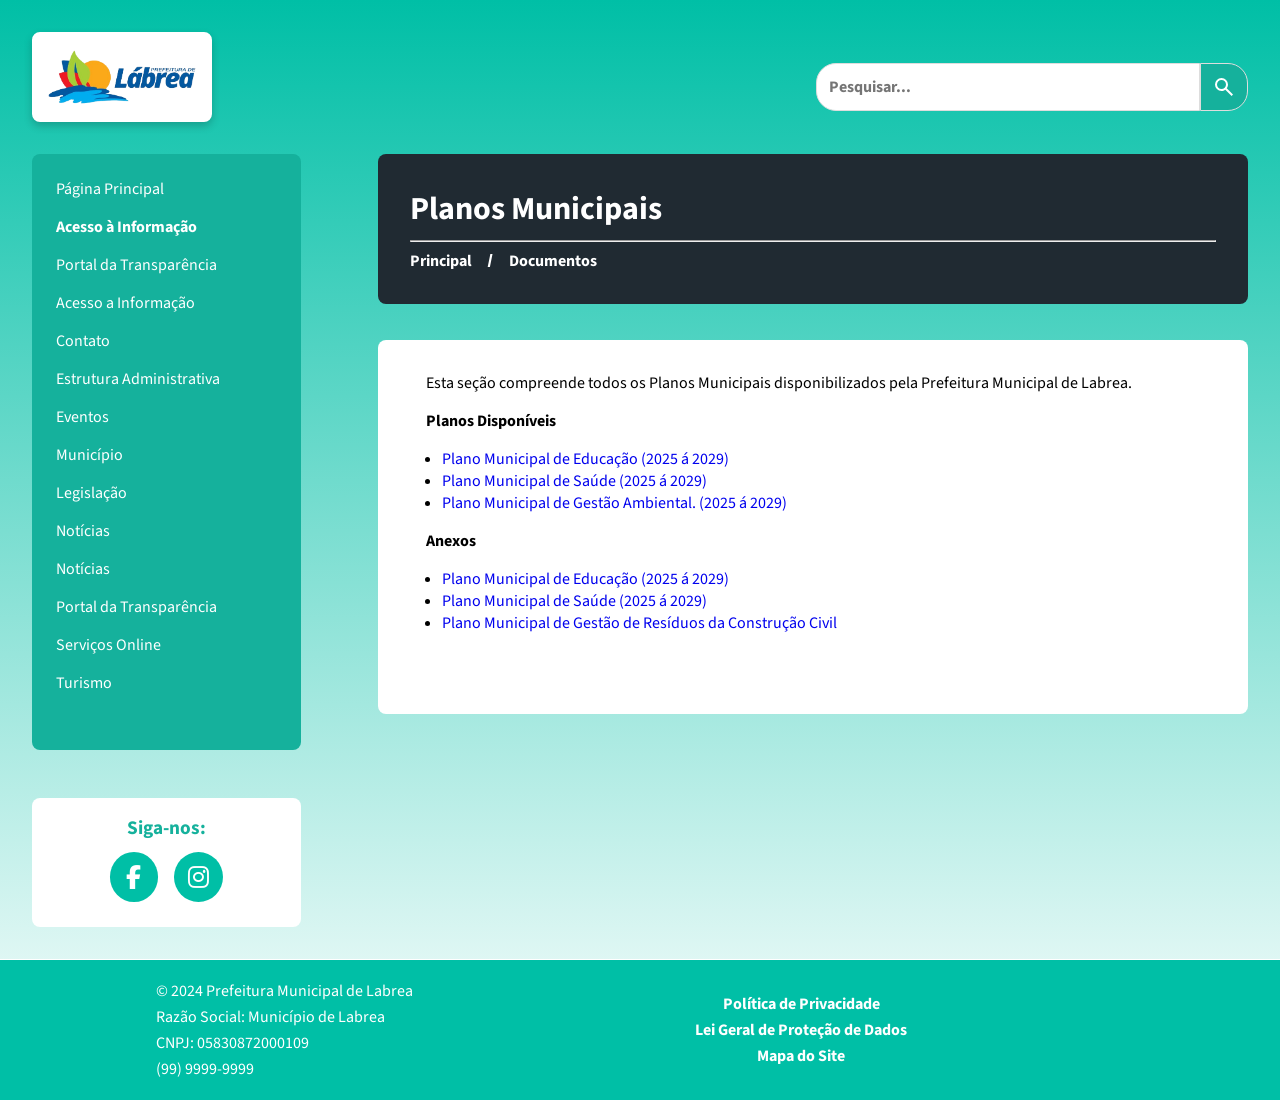
==== index.html @ 76fd321d "Update and rename indexhtml to index.html" ====
<!DOCTYPE html>
<html lang="pt-BR">
<head>
    <meta charset="UTF-8">
    <meta name="viewport" content="width=device-width, initial-scale=1.0">
    <title>Planos Municipais - Prefeitura de Labrea</title>
    <link rel="shortcut icon" href="img/teste.png" type="image/x-icon">
    <link rel="stylesheet" href="styles1.css">
    <link rel="stylesheet" href="footer.css">
    <link rel="stylesheet" href="https://cdnjs.cloudflare.com/ajax/libs/font-awesome/6.4.0/css/all.min.css">
    <link rel="preconnect" href="https://fonts.googleapis.com">
    <link rel="preconnect" href="https://fonts.gstatic.com" crossorigin>
    <link href="https://fonts.googleapis.com/css2?family=Source+Sans+3:ital,wght@0,200..900;1,200..900&display=swap" rel="stylesheet">
</head>
<body>
    <header>
        <div class="logo">
            <img src="img/imglbr-removebg-preview.png" alt="Logo da Prefeitura">
        </div>
        <div class="search-container">
            <input type="text" placeholder="Pesquisar...">
            <button></button>
        </div>
        
    </header>

    <main>
        <button class="sidebar-toggle" aria-label="Toggle sidebar">MENU ☰</button>
        <aside class="sidebar">
            <nav>
                <ul>
                    <li><a href="#">Página Principal</a></li>
                    <li><a href="#"><strong>Acesso à Informação</strong></a></li>
                    <li><a href="#">Portal da Transparência</a></li>
                    <!-- Outras opções de navegação -->
                </ul>
                <ul>
                    <li><a href="#acesso-informacao">Acesso a Informação</a></li>
                    <li><a href="#contato">Contato</a></li>
                    <li><a href="#estrutura-administrativa">Estrutura Administrativa</a></li>
                    <li><a href="#eventos">Eventos</a></li>
                    <li>
                        <a href="#">Município</a>
                        <ul class="sub-menu">
                            <li><a href="#dados_oficiais">Dados Oficiais</a></li>
                            <li><a href="#dados_historicos">Dados Históricos</a></li>
                            <li><a href="#prefeitura">Prefeitura</a></li>
                        </ul>
                    </li>
                    <li><a href="#legislacao">Legislação</a></li>
                    <li><a href="#licitacoes">Notícias</a></li>
                    <li><a href="#noticias">Notícias</a></li>
                    <li><a href="#portal-transparencia">Portal da Transparência</a></li>
                    <li><a href="#servicos-online">Serviços Online</a></li>
                    <li><a href="#turismo">Turismo</a></li>
                </ul>
            </nav>
        </aside>
        <section class="content">
            <article id="title">
                <h2 id="titlet">Planos Municipais</h2>
                <hr>
                <div id="subtitle">
                    <a href="#">
                        <h3 class="subt">Principal</h3>
                    </a>
                    <h3>/</h3>
                    <a href="#">
                        <h3 class="subt">Documentos</h3>
                    </a>
                </div>
            </article>
            <article id="artbody">
                <p class="artp">Esta seção compreende todos os Planos Municipais disponibilizados pela Prefeitura Municipal de Labrea.</p>
                
                <h3 class="artp">Planos Disponíveis</h3>
                <ul id="artul">
                    <li><a href="#">Plano Municipal de Educação (2025 á 2029)</a></li>
                    <li><a href="#">Plano Municipal de Saúde (2025 á 2029)</a></li>
                    <li><a href="#">Plano Municipal de Gestão Ambiental. (2025 á 2029)</a></li>
                    <!-- Mais planos -->
                </ul>
                <h3 class="artp">Anexos</h3>
                <ul id="artul">
                    <li><a href="plano_educacao.pdf" target="_blank">Plano Municipal de Educação (2025 á 2029)</a></li>
                    <li><a href="plano_saude.pdf" target="_blank">Plano Municipal de Saúde (2025 á 2029)</a></li>
                    <li><a href="plano_residuos.pdf" target="_blank">Plano Municipal de Gestão de Resíduos da Construção Civil</a></li>
                    <!-- Mais anexos -->
                </ul>
            </article>
        </section>
        <div class="social-media">
            <p>Siga-nos:</p>
            <div id="social-mediasub">
                <a href="#" class="social-icon facebook"><i class="fab fa-facebook-f"></i></a>
                <a href="#" class="social-icon instagram"><i class="fab fa-instagram"></i></a>
            </div>
        </div>
    </main>
    <footer>
        <div class="footer-wrapper">
            <!-- Seção alinhada à esquerda -->
            <div class="footer-info-left">
                <p>&copy; 2024 Prefeitura Municipal de Labrea</p>
                <p>Razão Social: Município de Labrea</p>
                <p>CNPJ: 05830872000109</p>
                <p>(99) 9999-9999</p>
            </div>
    
            <!-- Seção centralizada -->
            <div class="footer-info-center">
                <p><a href="#">Política de Privacidade</a></p>
                <p><a href="#">Lei Geral de Proteção de Dados</a></p>
                <p><a href="#">Mapa do Site</a></p>
            </div>
        </div>
    </footer>
    <script>
        document.querySelector('.sidebar-toggle').addEventListener('click', function () {
        const sidebar = document.querySelector('.sidebar');
        sidebar.classList.toggle('active');
         });
    </script>
</body>
</html>
---- styles1.css ----
/* Reset básico e configuração de fonte */
* {
    margin: 0;
    padding: 0;
    box-sizing: border-box;
    text-decoration: none;
}

body {
    background: linear-gradient(to bottom, #00BFA6, #ffffff);
    background-repeat: no-repeat;
    background-size: cover;
    font-family: Arial, Helvetica, sans-serif;
}

main {
    display: grid;
    grid-template-columns: 1fr 1fr;
    gap: 1em;
    width: 100%;
    padding: 0em 2em;
}

header {
    display: flex;
    justify-content: space-between;
    align-items: center;
    flex-wrap: wrap;
    padding: 2rem;
}

.logo {
    display: flex;
    align-items: center;
    flex: 1; /* Faz o logo ocupar o máximo de espaço disponível à esquerda */
}

.logo img {
    width: 180px; /* Largura reduzida */
    height: 90px; /* Altura reduzida */
    border-radius: 8px; /* Bordas arredondadas ajustadas */
    border: 2px solid white; /* Adiciona uma borda branca ao logo */
    background-color: #ffffff; /* Adiciona um fundo branco ao logo */
    object-fit: cover; /* Garante que a imagem preencha o contêiner sem distorcer */
    box-shadow: 0 4px 8px rgba(0, 0, 0, 0.2); /* Adiciona uma sombra sutil para um efeito de profundidade */
}

.search-container {
    display: flex;
    justify-content: flex-end; /* Alinha a barra de pesquisa à direita */
    margin-top: 20px; /* Espaço acima da barra de pesquisa */
}

.search-container input[type="text"] {
    padding: 12px;
    border: 1px solid #ddd;
    border-radius: 20px 0 0 20px; /* Bordas arredondadas para um estilo mais moderno */
    width: 30vw; /* Largura do campo de pesquisa */
    font-size: 16px;
    outline: none; /* Remove o contorno padrão ao focar */
    transition: box-shadow 0.3s ease-in-out; /* Transição suave para o efeito de foco */
    color: #00BFA6;
    font-weight: bold;
    font-family: "Source Sans 3", sans-serif;
}

.search-container input[type="text"]:focus {
    box-shadow: 0 0 10px rgba(0, 255, 255, 0.8); /* Efeito de neon ao focar no campo de pesquisa */
    border-color: #00bfa6; /* Cor da borda ao focar */
}

.search-container button {
    background-image: url(img/search.svg);
    background-repeat: no-repeat;
    background-position: center;
    width: 3rem;
    padding: 12px;
    border: 1px solid #ddd;
    border-radius: 0 20px 20px 0; /* Bordas arredondadas apenas na direita */
    background-color: #15b19c;
    cursor: pointer;
    transition: background-color 0.3s, box-shadow 0.3s ease-in-out; /* Transição suave para hover */
}

.search-container button:hover {
    background-color: #004a80; /* Cor de fundo ao passar o mouse */
    box-shadow: 0 0 15px rgba(0, 255, 255, 0.8); /* Efeito de neon no botão ao passar o mouse */
}

aside{
    background-color: #15b19c;
    width: 21vw;
    border-radius: 0.5em;
    padding: 1rem;
}

aside a{
    color: white;
}

/* Estilos básicos da sidebar */
.sidebar nav ul {
    list-style-type: none;
    padding: 0;
}

.sidebar nav ul li {
    position: relative;
}

.sidebar nav ul li a {
    color: white;
    text-decoration: none;
    display: block;
    padding: 0.5rem;
    border-radius: 5px;
    transition: background-color 0.3s;
    width: 100%;
    font-family: "Source Sans 3", sans-serif;
}

.sidebar nav ul li a:hover {
    background-color: #0b443c;
    text-decoration: underline;
    width: 100%; /* Cor de fundo ao passar o mouse */
}

/* Oculta todos os submenus por padrão */
.sub-menu {
    display: none;
    list-style-type: none;
    padding: 0;
    margin: 0;
    position: absolute; /* Posiciona o submenu sobre o item pai */
    left: 100%; /* Faz com que o submenu apareça à direita do item pai */
    top: 0;
    border-radius: 0.5rem;
    background-color: #00bfa6;
    z-index: 999; /* Garante que o submenu apareça acima de outros elementos */
    font-family: "Source Sans 3", sans-serif;
}

/* Exibe o submenu quando o mouse passa sobre o item pai */
li:hover > .sub-menu {
    display: block;
}

/* Estilo para itens de submenu */
.sub-menu li {
    width:12rem;
    padding: 0.3rem;
}

.sub-menu li a {
    padding: 3em;
    background-color: #00bfa6;
    color: white;
    text-decoration: none;
    display: block;
    font-family: "Source Sans 3", sans-serif;
}

section {
    width: 68vw;
}

#title {
    background-color: #202A32;
    color: white;
    padding: 2rem;
    border-radius: 0.5em;
}

h2#titlet{
    font-size: 2em;
    font-family: "Source Sans 3", sans-serif;
}

h3.subt{
    font-size: 1rem;
    color: white;
    font-family: "Source Sans 3", sans-serif;
}

#subtitle {
    display: flex;
    gap: 1rem;
    flex-wrap: wrap;
}

hr {
    margin: 0.5em 0em;
}

#artbody {
    margin: 4vh 0vh;
    background-color: white;
    box-sizing: border-box;
    padding: 1rem 1rem 5rem;
    border-radius: 0.5em;
}

#artul{
    margin-left: 3em;
    font-family: "Source Sans 3", sans-serif;
}

.artp{
    margin: 1em 2em;
    font-size: 1rem;
    font-family: "Source Sans 3", sans-serif;
}

.social-media {
    background-color: white;
    width: 21vw;
    gap: 1em;
    border-radius: 0.5rem;
    text-align: center;
    padding: 1rem;
    color: #15b19c;
    font-weight: bold;
    font-size: 1.2em;
    margin: 2rem 0rem;
    font-family: "Source Sans 3", sans-serif;
}

.social-icon {
    display: flex;
    justify-content: center; /* Centraliza o ícone horizontalmente dentro do círculo */
    align-items: center; /* Centraliza o ícone verticalmente dentro do círculo */
    width: 50px; /* Tamanho do círculo */
    height: 50px; /* Tamanho do círculo */
    border-radius: 50%; /* Faz com que o círculo tenha bordas arredondadas */
    background-color: #00bfa6; /* Cor de fundo verde */
    color: white; /* Cor do ícone */
    font-size: 24px; /* Tamanho do ícone */
    text-decoration: none; /* Remove o sublinhado dos links */
    transition: background-color 0.3s, color 0.3s; /* Transições suaves */
}

.social-icon:hover {
    background-color: whitesmoke;
    color: #00bfa6; 
}

#social-mediasub {
    margin: 0 auto;
    padding: 0.5em 0em;
    display: flex;
    gap: 1rem;
    width: 48%;
}

.sidebar-toggle {
    display: none; /* Ocultar por padrão */
    background-color: #15b19c;
    color: white;
    border: none;
    width: 80vw;
    padding: 10px;
    font-size: 1.5rem;
    font-family: "Source Sans 3", sans-serif;
    cursor: pointer;
    border-radius: 0.5em;
}

@media (max-width: 1200px){
    .social-icon {
        background-color: white; 
        color: #00bfa6;
    }
    
    .social-icon:hover {
        background-color: rgba(245, 245, 245, 0);
        color: #00bfa6; 
    }
    
}

@media (max-width: 846px){
    main {
        display: flex;
        flex-wrap: wrap;
        justify-content: center; 
        align-items: center;
        gap: 1em;
        width: 100%;
        padding: 0em 2em;
    }
}

@media (max-width: 847px){

    header {
        display: flex;
        flex-direction: column; /* Alinha os itens verticalmente */
        justify-content: center; 
        align-items: center;
        border: none; /* Remova a borda se não for necessária */
    }
    .logo {
        margin: 0 auto;
    }

    aside{
        width: 70vw;
    }

    #social-mediasub {
        justify-content: center;
        align-items: center;
        flex-wrap: wrap;
    }
    .sidebar {
        display: none;
    }

    .sidebar-toggle {
        display: block; /* Mostrar o botão para telas menores */
    }

    .sidebar.active {
        display: block; /* Mostrar a sidebar quando ativa */
    }
    .sub-menu {
        left: 30%; /* Faz com que o submenu apareça à direita do item pai */
    }
    
}
---- footer.css ----
/* Estilização do footer */
footer {
    background-color: #00bfa6;
    color: #fff;
    padding: 1rem 0;
    text-align: center;
    position: relative;
    bottom: 0;
    width: 100%;
    min-height: 100px; /* Altura mínima para o footer */
    border-top: 1px solid #fff; /* Borda branca superior */
    z-index: 1000;
    font-family: "Source Sans 3", sans-serif;
}

/* Container principal do footer */
.footer-wrapper {
    max-width: 1000px;
    margin: 0 auto;
    padding: 0 1rem;
    display: flex;
    justify-content: space-between;
    align-items: center;
}

/* Seção com informações à esquerda */
.footer-info-left {
    flex: 1;
    text-align: left;
}

/* Seção com informações no centro */
.footer-info-center {
    flex: 2;
    text-align: center;
}

/* Ajusta o estilo das informações no footer */
.footer-info-left p, 
.footer-info-center p {
    margin: 0.25rem 0;
}

.footer-info-left a, 
.footer-info-center a {
    color: #fff;
    text-decoration: none;
    font-weight: bold;
    transition: color 0.3s, text-decoration 0.3s;
}

.footer-info-left a:hover, 
.footer-info-center a:hover {
    text-decoration: underline;
    color: #e0e0e0;
}

/* Estilos responsivos */
@media (max-width: 768px) {
    .footer-wrapper {
        flex-direction: column;
        align-items: center;
    }

    .footer-info-left, 
    .footer-info-center {
        text-align: center;
        margin-bottom: 1rem;
    }

    .social-media {
        margin-top: 0.25rem;
    }

    .social-media a {
        width: 20px; /* Tamanho menor dos ícones em telas menores */
        height: 20px;
    }
}

/* Estilos responsivos */
@media (max-width: 768px) {
    .footer-wrapper {
        flex-direction: column;
        align-items: center;
    }

    .footer-info-left, 
    .footer-info-center {
        text-align: center;
        margin-bottom: 1rem;
    }

    .social-media {
        margin-top: 0.25rem;
    }

    .social-media a {
        width: 20px; /* Tamanho menor dos ícones em telas menores */
        height: 20px;
    }
}
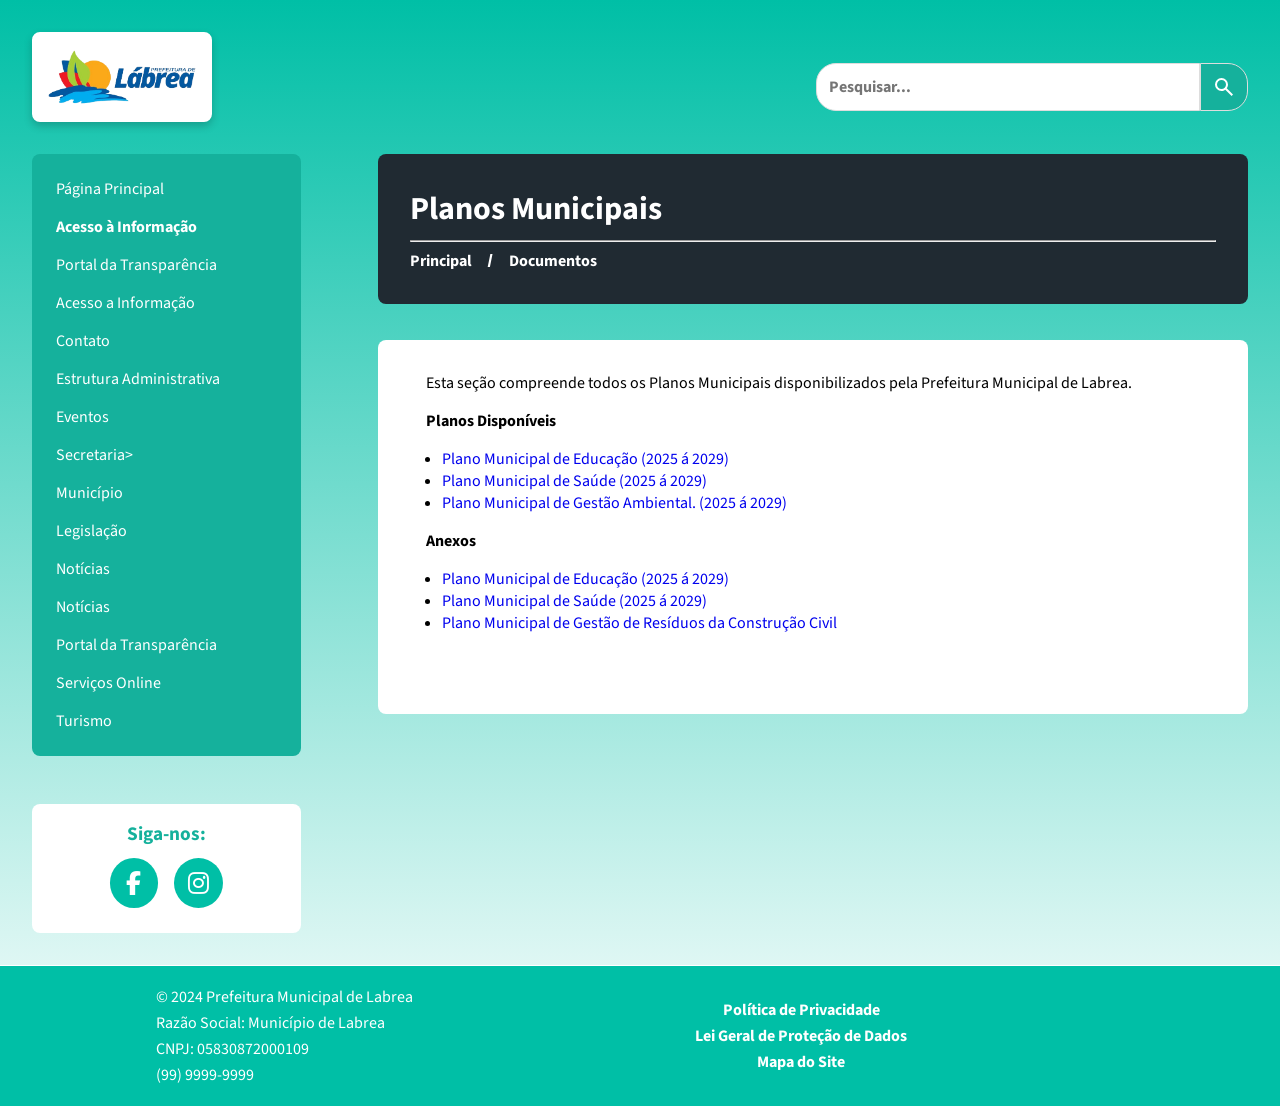
==== commit aafefa34: "Update index.html" ====
--- a/index.html
+++ b/index.html
@@ -39,6 +39,23 @@
                     <li><a href="#contato">Contato</a></li>
                     <li><a href="#estrutura-administrativa">Estrutura Administrativa</a></li>
                     <li><a href="#eventos">Eventos</a></li>
+                    <li>
+                        <a href="#">Secretaria>
+                        <ul class="sub-menu">
+                            <li><a href="#Espor">Esporte</a></li>
+                            <li><a href="#interior">Interior</a></li>
+                            <li><a href="#prefeitura">Fazenda</a></li>
+                            <li><a href="#Planeja">Planejamento</a></li>
+                            <li><a href="#Cultura">Cultura</a></li>
+                            <li><a href="#Gabinete">Gabinete</a></li>
+                            <li><a href="#Saúde">Saúdee</a></li>
+                            <li><a href="#Educa">Educação</a></li>
+                            <li><a href="#Assis">Assistencia Social</a></li>
+                            <li><a href="#Agro">Agricultura</a></li>
+                            <li><a href="#Infra">Infra Estrutura</a></li>
+                            <li><a href="#Meio_A">Meio Ambiente</a></li>
+                        </ul>
+                    </li>
                     <li>
                         <a href="#">Município</a>
                         <ul class="sub-menu">
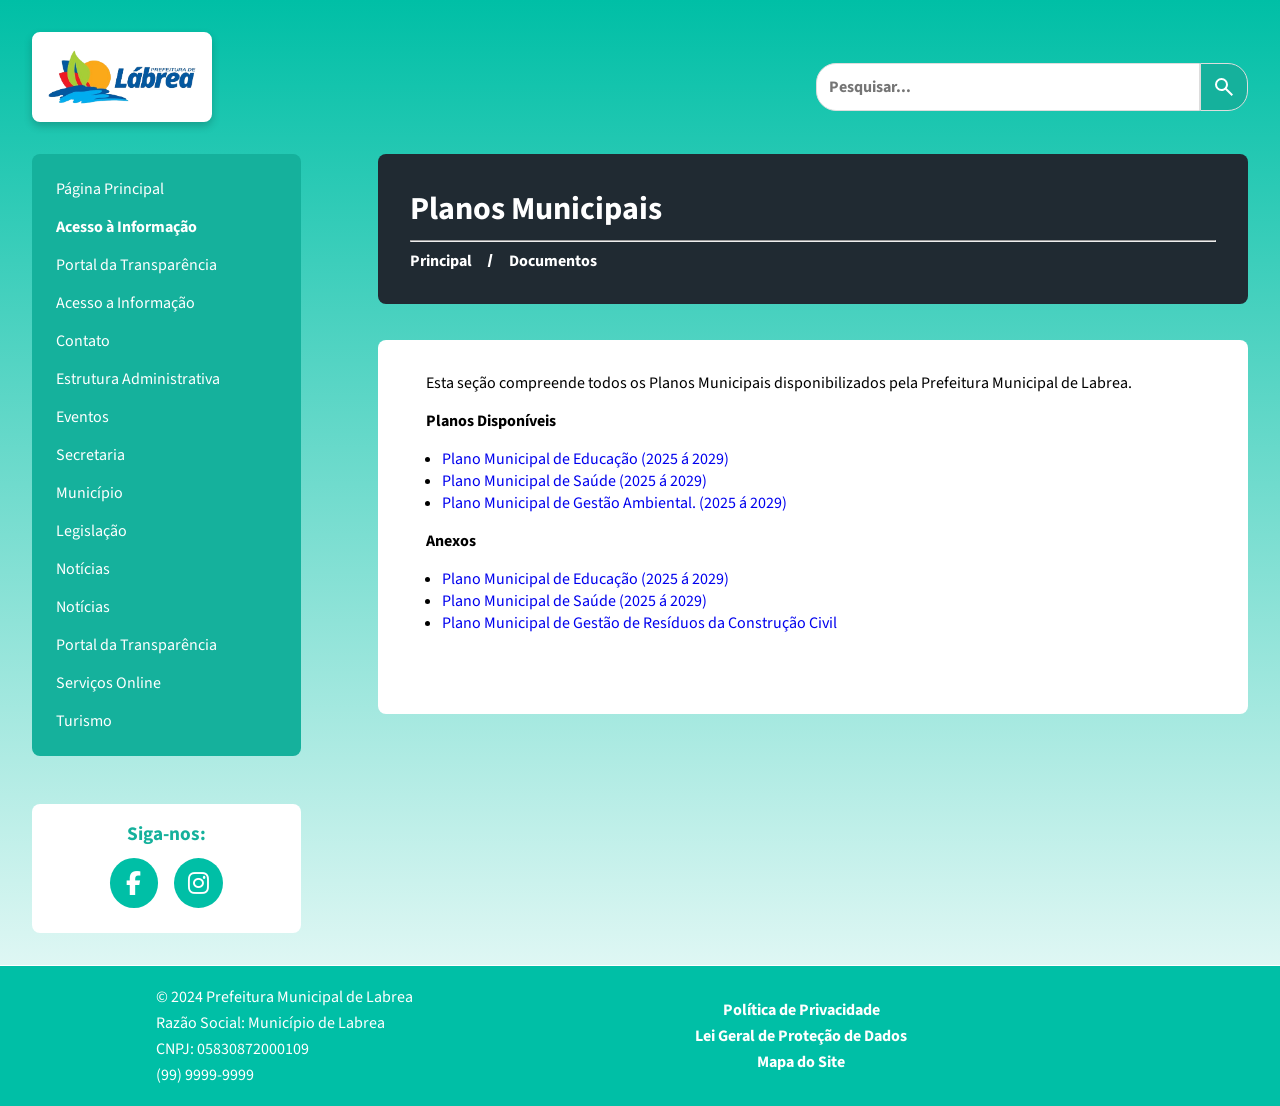
==== commit 00e68b83: "Update index.html" ====
--- a/index.html
+++ b/index.html
@@ -40,7 +40,7 @@
                     <li><a href="#estrutura-administrativa">Estrutura Administrativa</a></li>
                     <li><a href="#eventos">Eventos</a></li>
                     <li>
-                        <a href="#">Secretaria>
+                        <a href="#">Secretaria</a>
                         <ul class="sub-menu">
                             <li><a href="#Espor">Esporte</a></li>
                             <li><a href="#interior">Interior</a></li>
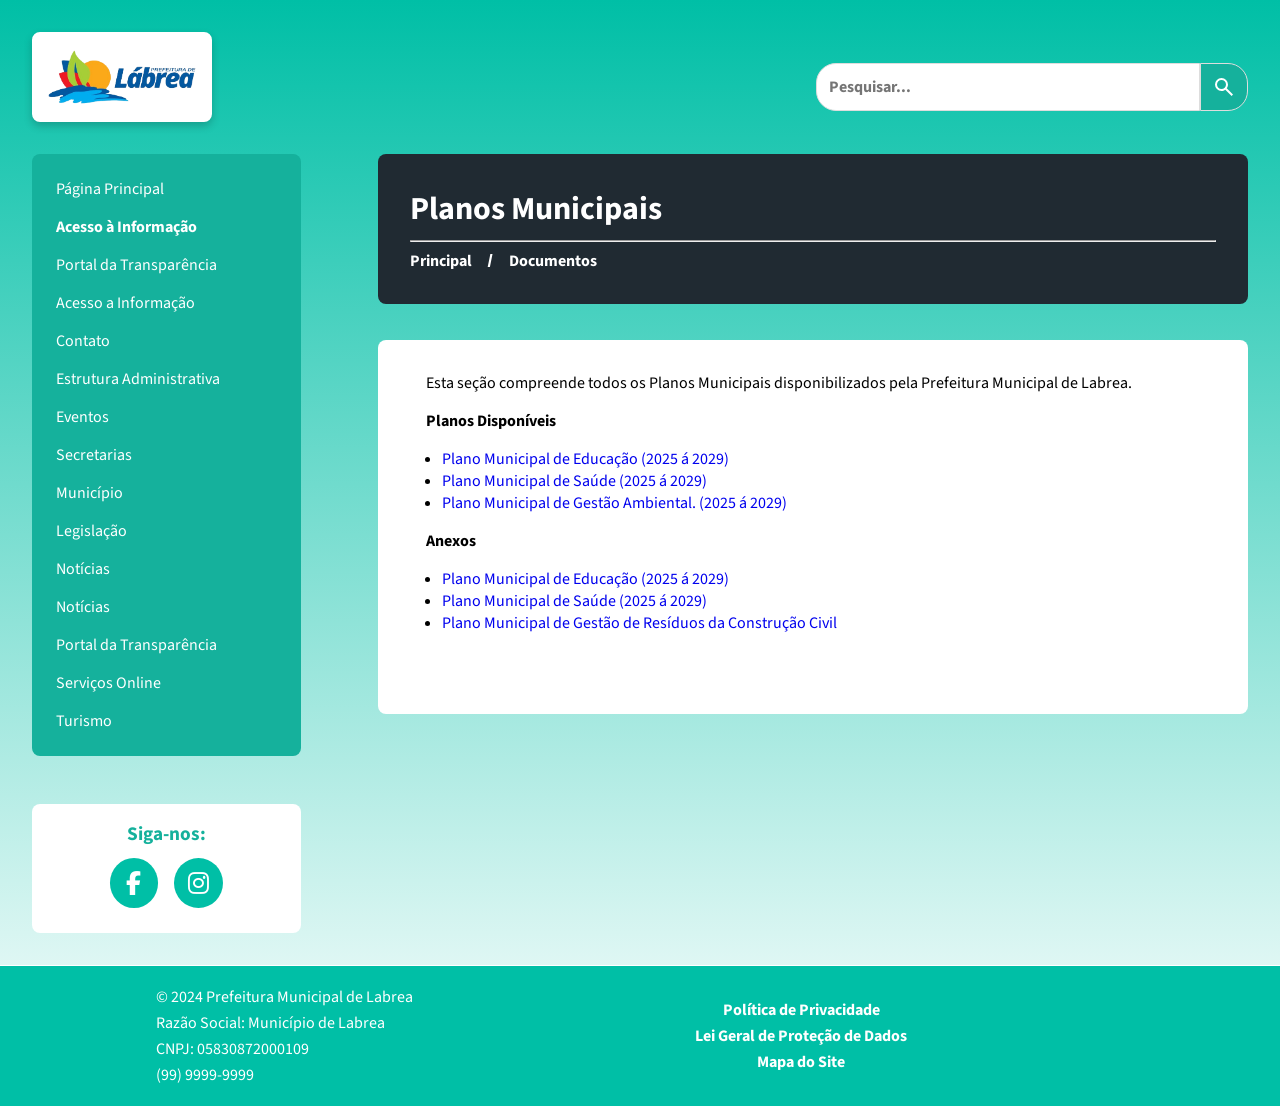
==== commit bf0c1d78: "Update index.html" ====
--- a/index.html
+++ b/index.html
@@ -40,7 +40,7 @@
                     <li><a href="#estrutura-administrativa">Estrutura Administrativa</a></li>
                     <li><a href="#eventos">Eventos</a></li>
                     <li>
-                        <a href="#">Secretaria</a>
+                        <a href="#">Secretarias</a>
                         <ul class="sub-menu">
                             <li><a href="#Espor">Esporte</a></li>
                             <li><a href="#interior">Interior</a></li>
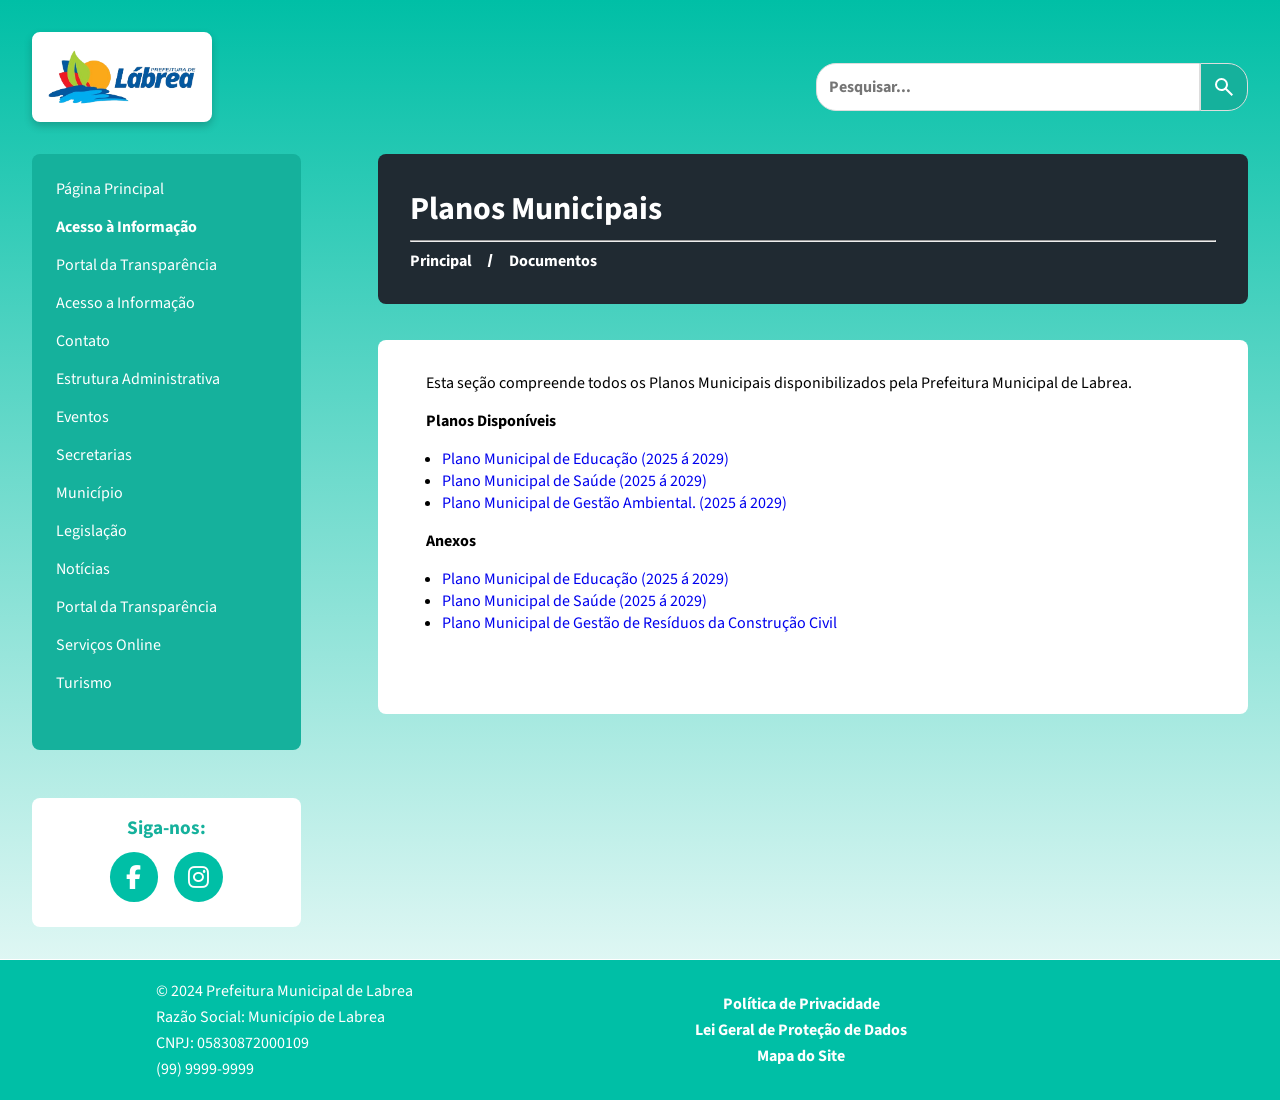
==== commit fef82636: "Update index.html" ====
--- a/index.html
+++ b/index.html
@@ -66,7 +66,6 @@
                     </li>
                     <li><a href="#legislacao">Legislação</a></li>
                     <li><a href="#licitacoes">Notícias</a></li>
-                    <li><a href="#noticias">Notícias</a></li>
                     <li><a href="#portal-transparencia">Portal da Transparência</a></li>
                     <li><a href="#servicos-online">Serviços Online</a></li>
                     <li><a href="#turismo">Turismo</a></li>
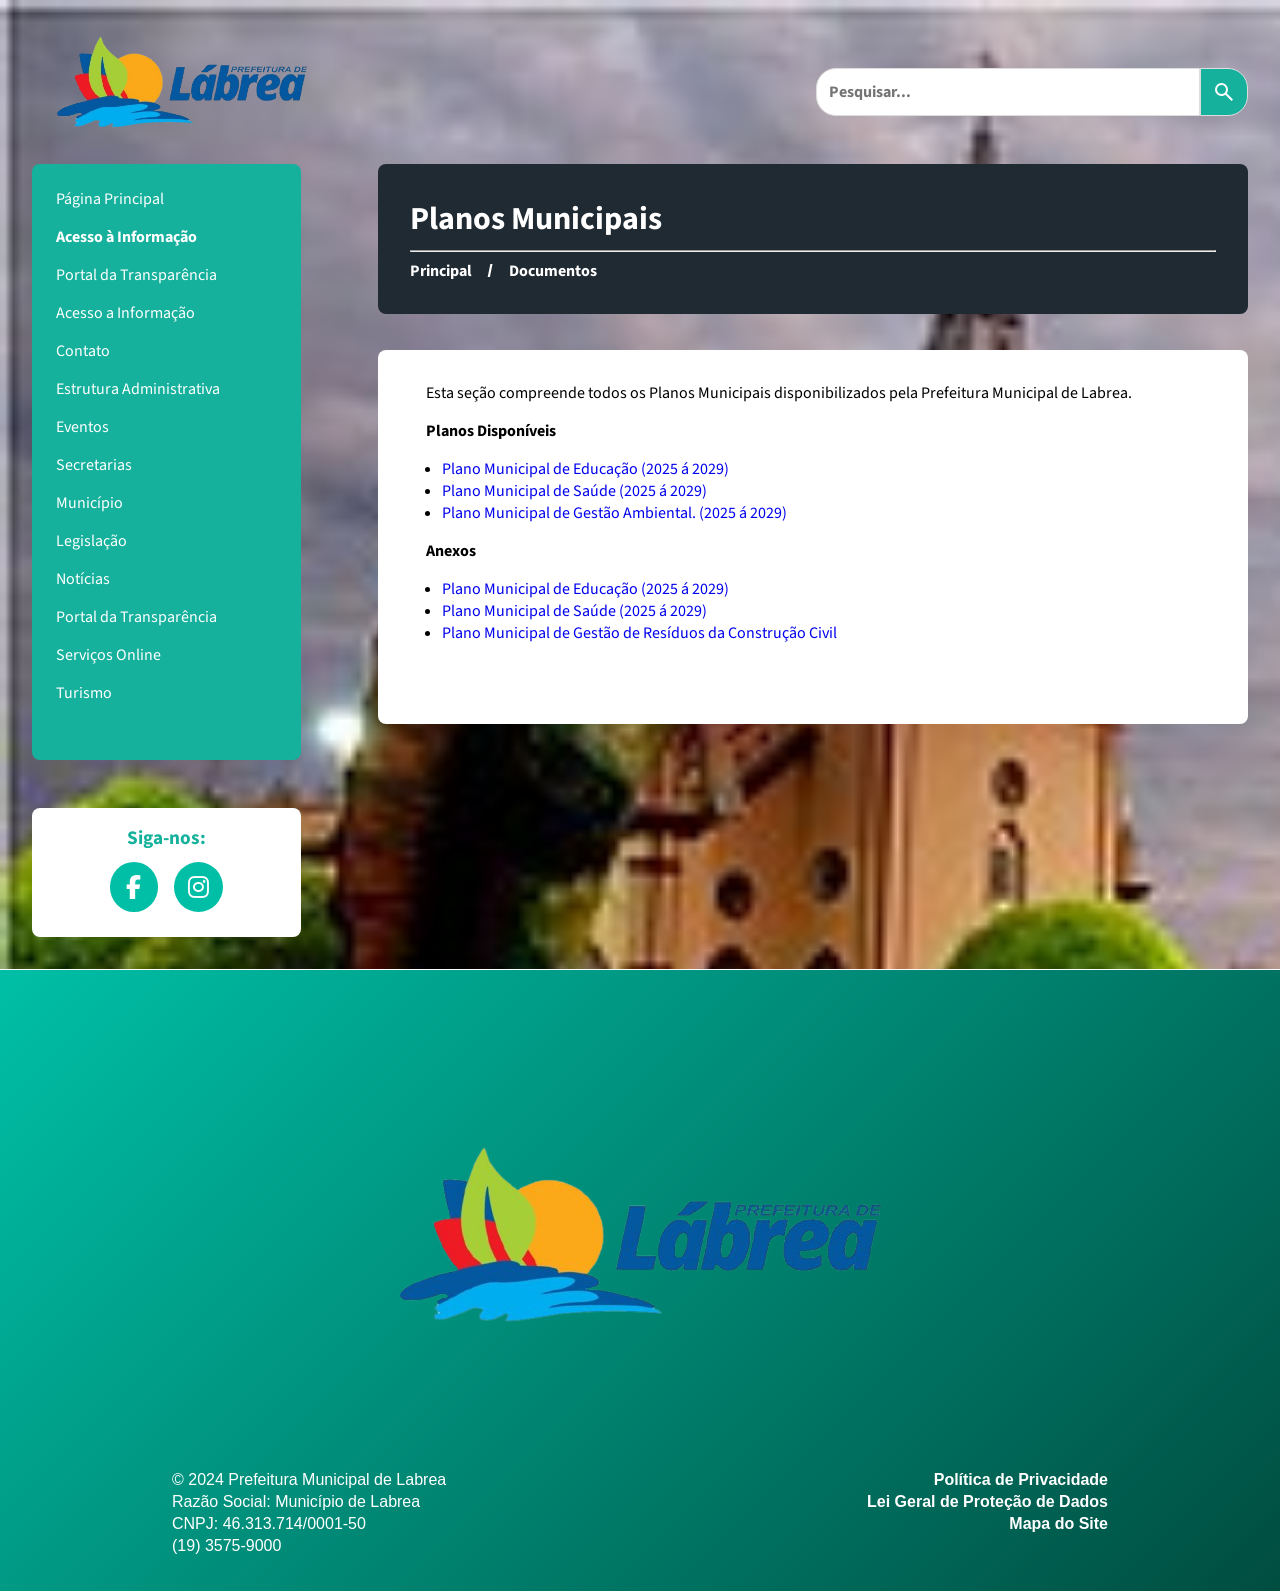
==== commit 20b724c1: "Update index.html" ====
--- a/index.html
+++ b/index.html
@@ -114,13 +114,16 @@
         </div>
     </main>
     <footer>
+        <p class="footer-logo">
+            <a href="#"><img src="img/imglbr-removebg-preview.png" alt="Logo da Prefeitura" class="footer-img"></a>
+        </p>
         <div class="footer-wrapper">
             <!-- Seção alinhada à esquerda -->
             <div class="footer-info-left">
                 <p>&copy; 2024 Prefeitura Municipal de Labrea</p>
                 <p>Razão Social: Município de Labrea</p>
-                <p>CNPJ: 05830872000109</p>
-                <p>(99) 9999-9999</p>
+                <p>CNPJ: 46.313.714/0001-50</p>
+                <p>(19) 3575-9000</p>
             </div>
     
             <!-- Seção centralizada -->
--- a/styles1.css
+++ b/styles1.css
@@ -7,10 +7,11 @@
 }
 
 body {
-    background: linear-gradient(to bottom, #00BFA6, #ffffff);
+    background-image: url('img/270px-Labrea.jpg');
     background-repeat: no-repeat;
     background-size: cover;
     font-family: Arial, Helvetica, sans-serif;
+
 }
 
 main {
@@ -36,13 +37,10 @@
 }
 
 .logo img {
-    width: 180px; /* Largura reduzida */
-    height: 90px; /* Altura reduzida */
+    width: 300px; /* Largura reduzida */
+    height: 100px; /* Altura reduzida */
     border-radius: 8px; /* Bordas arredondadas ajustadas */
-    border: 2px solid white; /* Adiciona uma borda branca ao logo */
-    background-color: #ffffff; /* Adiciona um fundo branco ao logo */
     object-fit: cover; /* Garante que a imagem preencha o contêiner sem distorcer */
-    box-shadow: 0 4px 8px rgba(0, 0, 0, 0.2); /* Adiciona uma sombra sutil para um efeito de profundidade */
 }
 
 .search-container {
--- a/footer.css
+++ b/footer.css
@@ -1,16 +1,15 @@
 /* Estilização do footer */
 footer {
-    background-color: #00bfa6;
+    background: linear-gradient(135deg, #00bfa6, #004d40); /* Gradiente de verde claro para verde escuro */
     color: #fff;
-    padding: 1rem 0;
+    padding: 2rem 0;
     text-align: center;
     position: relative;
     bottom: 0;
     width: 100%;
-    min-height: 100px; /* Altura mínima para o footer */
-    border-top: 1px solid #fff; /* Borda branca superior */
+    min-height: 250px;
+    border-top: 1px solid #fff;
     z-index: 1000;
-    font-family: "Source Sans 3", sans-serif;
 }
 
 /* Container principal do footer */
@@ -20,19 +19,34 @@
     padding: 0 1rem;
     display: flex;
     justify-content: space-between;
-    align-items: center;
+    align-items: flex-start; /* Alinha os itens ao topo */
+    flex-wrap: wrap; /* Permite que os itens se movam para baixo em telas menores */
 }
 
 /* Seção com informações à esquerda */
-.footer-info-left {
+.footer-info-left, 
+.footer-info-center {
     flex: 1;
-    text-align: left;
+    text-align: center; /* Centraliza o texto */
+    margin: 0 1rem; /* Margem uniforme dos dois lados */
 }
 
-/* Seção com informações no centro */
+.footer-info-left {
+    text-align: left;
+    margin-right: 1rem; /* Ajusta a margem direita */
+}
+
 .footer-info-center {
-    flex: 2;
-    text-align: center;
+    text-align: right;
+    margin-left: 1rem; /* Ajusta a margem esquerda */
+}
+
+/* Estilo da imagem do footer */
+.footer-img {
+    max-width: 100%; /* Ajusta a imagem para não ultrapassar o container */
+    height: auto;
+    display: block;
+    margin: 1rem auto; /* Centraliza a imagem */
 }
 
 /* Ajusta o estilo das informações no footer */
@@ -65,38 +79,10 @@
     .footer-info-left, 
     .footer-info-center {
         text-align: center;
-        margin-bottom: 1rem;
+        margin: 1rem 0; /* Margem vertical uniforme */
     }
 
-    .social-media {
-        margin-top: 0.25rem;
-    }
-
-    .social-media a {
-        width: 20px; /* Tamanho menor dos ícones em telas menores */
-        height: 20px;
+    .social-icon i {
+        font-size: 1.5em; /* Reduz o tamanho dos ícones em telas menores */
     }
 }
-
-/* Estilos responsivos */
-@media (max-width: 768px) {
-    .footer-wrapper {
-        flex-direction: column;
-        align-items: center;
-    }
-
-    .footer-info-left, 
-    .footer-info-center {
-        text-align: center;
-        margin-bottom: 1rem;
-    }
-
-    .social-media {
-        margin-top: 0.25rem;
-    }
-
-    .social-media a {
-        width: 20px; /* Tamanho menor dos ícones em telas menores */
-        height: 20px;
-    }
-}
